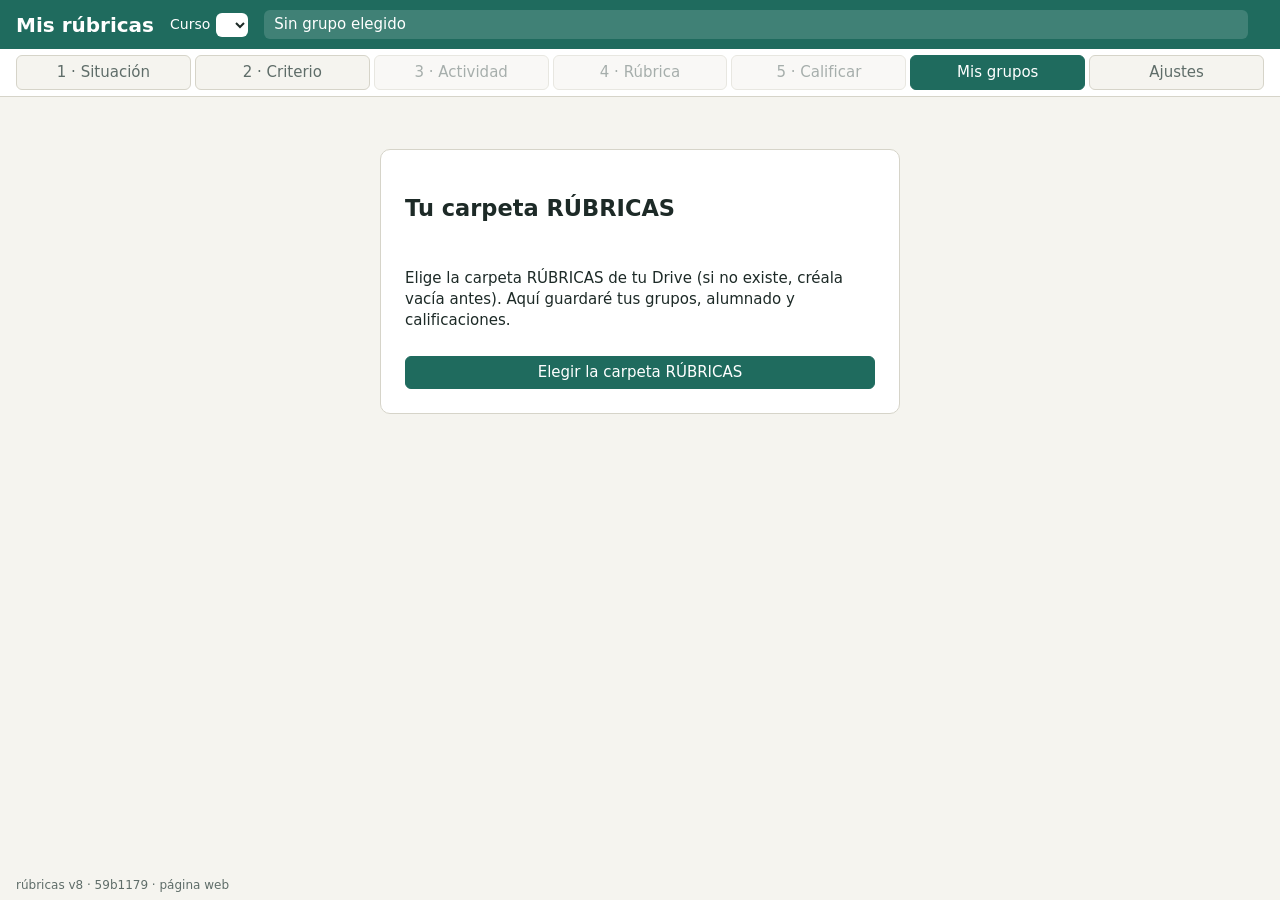
==== index.html @ 5ec9e95f "Actualizar la copia sin internet" ====
<!DOCTYPE html>
<html lang="es">
<head>
<meta charset="utf-8">
<meta name="viewport" content="width=device-width, initial-scale=1">
<title>Mis rúbricas</title>
<link rel="stylesheet" href="estilos.css">
<link rel="manifest" href="manifest.webmanifest">
<meta name="theme-color" content="#1F6B5E">
</head>
<body>
<header class="cabecera">
  <h1>Mis rúbricas</h1>
  <label class="curso-sel">Curso <select id="selectorCurso" aria-label="Curso"></select></label>
  <div class="seleccion" id="seleccion">Sin grupo elegido</div>
  <div class="carpeta" id="estadoCarpeta"></div>
</header>
<div class="aviso-curso" id="avisoCurso" hidden></div>
<nav class="pasos" id="pasos" aria-label="Pasos">
  <button type="button" id="pasoSituacion">1 · Situación</button>
  <button type="button" id="pasoCriterio">2 · Criterio</button>
  <button type="button" id="pasoActividad" disabled>3 · Actividad</button>
  <button type="button" id="pasoRubrica" disabled>4 · Rúbrica</button>
  <button type="button" id="pasoCalificar" disabled>5 · Calificar</button>
  <button type="button" class="activo" id="pasoGrupos">Mis grupos</button>
  <button type="button" id="pasoAjustes">Ajustes</button>
</nav>
<main id="principal"></main>
<footer class="pie"><span id="versionPagina"></span></footer>
<script src="version.js"></script>
<script src="commit.js"></script>
<script src="seneca.js"></script>
<script src="datos.js"></script>
<script src="cursos.js"></script>
<script src="solo-consulta.js"></script>
<script src="carpeta.js"></script>
<script src="criterios.js"></script>
<script src="pantalla.js"></script>
<script src="dom.js"></script>
<script src="rubrica.js"></script>
<script src="trabajo.js"></script>
<script src="situacion.js"></script>
<script src="claude.js"></script>
<script src="traer.js"></script>
<script src="pantalla-claude.js"></script>
<script src="pantalla-traer.js"></script>
<script src="pantalla-situacion.js"></script>
<script src="pantalla-criterio.js"></script>
<script src="pantalla-actividad.js"></script>
<script src="pantalla-rubrica.js"></script>
<script src="pantalla-calificar.js"></script>
<script src="instalable.js"></script>
<script src="arranque.js"></script>
<script src="actualizar-copia.js"></script>
</body>
</html>
---- estilos.css ----
@font-face { font-family: "Figtree"; src: url("figtree.woff2") format("woff2"); font-weight: 300 900; font-display: swap; }
:root { --verde: #1F6B5E; --verde-claro: #E3EFEC; --fondo: #F5F4EF; --tinta: #1d2a27; --suave: #5f6d69; --linea: #d6d4c9; --rojo: #a33a2c; --ambar: #fff4d6; }
* { box-sizing: border-box; }
body { margin: 0; font: 15px/1.4 "Figtree", system-ui, Arial, sans-serif; color: var(--tinta); background: var(--fondo); display: flex; flex-direction: column; min-height: 100vh; }
.cabecera { background: var(--verde); color: #fff; display: flex; align-items: center; gap: 16px; padding: 10px 16px; }
.cabecera h1 { margin: 0; font-size: 20px; }
.seleccion { flex: 1; background: rgba(255,255,255,.15); border-radius: 6px; padding: 4px 10px; }
.carpeta { font-size: 13px; opacity: .85; }
.pasos { display: flex; gap: 4px; padding: 6px 16px; background: #fff; border-bottom: 1px solid var(--linea); }
.pasos button { flex: 1; font: inherit; border: 1px solid var(--linea); background: var(--fondo); color: var(--suave); border-radius: 6px; padding: 6px 4px; }
.pasos button.activo { background: var(--verde); color: #fff; border-color: var(--verde); }
.pasos button:disabled { opacity: .55; }
main { flex: 1; padding: 12px 16px; }
.rejilla { display: grid; grid-template-columns: repeat(auto-fill, minmax(340px, 1fr)); gap: 12px; }
.tarjeta { background: #fff; border: 1px solid var(--linea); border-radius: 8px; padding: 12px; display: flex; flex-direction: column; gap: 8px; }
.tarjeta.elegida { border-color: var(--verde); box-shadow: 0 0 0 2px var(--verde-claro); }
.tarjeta h2 { margin: 0; font-size: 17px; display: flex; justify-content: space-between; align-items: baseline; }
.cuenta { font-size: 13px; color: var(--suave); font-weight: normal; }
.areas { display: flex; flex-wrap: wrap; gap: 6px; }
.area { display: inline-flex; align-items: center; border: 1px solid var(--verde); border-radius: 14px; background: #fff; }
.area.elegida { background: var(--verde); color: #fff; }
.area button { font: inherit; border: 0; background: none; color: inherit; padding: 3px 8px; cursor: pointer; }
.area .quitar { padding-left: 2px; opacity: .7; }
.fila { display: flex; gap: 6px; }
.fila input { flex: 1; min-width: 0; }
input, textarea { font: inherit; border: 1px solid var(--linea); border-radius: 6px; padding: 5px 8px; background: #fff; }
textarea { width: 100%; min-height: 90px; }
button.boton { font: inherit; border: 1px solid var(--verde); background: #fff; color: var(--verde); border-radius: 6px; padding: 5px 12px; cursor: pointer; }
button.principal { background: var(--verde); color: #fff; }
button.peligro { border-color: var(--rojo); color: var(--rojo); }
.zona { border: 2px dashed var(--linea); border-radius: 6px; padding: 10px; text-align: center; color: var(--suave); }
.zona.encima { border-color: var(--verde); background: var(--verde-claro); }
.aviso { border-radius: 8px; padding: 10px 12px; background: var(--ambar); border: 1px solid #e0b34a; }
.aviso.error { background: #fdecec; border-color: var(--rojo); }
.vacio { max-width: 520px; margin: 40px auto; background: #fff; border: 1px solid var(--linea); border-radius: 10px; padding: 24px; display: flex; flex-direction: column; gap: 10px; }
.pie { padding: 6px 16px; font-size: 12px; color: var(--suave); }
.nueva { margin-top: 12px; display: flex; gap: 6px; max-width: 420px; }
.nueva input { flex: 1; }
.aviso-ambar { background: var(--ambar); border-bottom: 1px solid #e0b34a; padding: 6px 16px; font-size: 13px; }
.aviso-ambar .accion { font: inherit; margin-left: 8px; }
.barra { display: flex; gap: 12px; flex-wrap: wrap; margin-bottom: 10px; }
.campo { display: flex; flex-direction: column; font-size: 13px; color: var(--suave); gap: 2px; }
select { font: inherit; border: 1px solid var(--linea); border-radius: 6px; padding: 5px 8px; background: #fff; color: var(--tinta); }
.dos { display: grid; grid-template-columns: minmax(0, 1fr) 320px; gap: 12px; align-items: start; }
.competencia { background: #fff; border: 1px solid var(--linea); border-radius: 8px; padding: 8px 10px; margin-bottom: 8px; }
.competencia h3 { margin: 0 0 6px; font-size: 14px; font-weight: 500; }
.numero { font-weight: 700; color: var(--verde); }
.criterios { display: flex; flex-direction: column; gap: 4px; }
.criterio { font: inherit; text-align: left; border: 1px solid var(--linea); background: var(--fondo); border-radius: 6px; padding: 5px 8px; cursor: pointer; color: var(--tinta); }
.criterio.marcado { background: var(--verde-claro); border-color: var(--verde); box-shadow: 0 0 0 2px var(--verde-claro); }
.lateral { position: sticky; top: 8px; }
.lateral .codigo { font-weight: 700; font-size: 18px; margin: 0; color: var(--verde); }
.lateral p { margin: 0; }
.suave { color: var(--suave); font-size: 13px; }
@media (max-width: 800px) { .dos { grid-template-columns: 1fr; } }
/* Fila 3: actividad, rúbrica y calificar. Los cinco niveles van de rojo suave a verde oscuro y de más claro a más oscuro (se distinguen también sin color). */
:root { --n0: #f6d5d0; --n1: #f3d9a8; --n2: #dfe3a0; --n3: #a9d3a4; --n4: #5fa882; }
.n0 { background: var(--n0); } .n1 { background: var(--n1); } .n2 { background: var(--n2); } .n3 { background: var(--n3); } .n4 { background: var(--n4); }
.titulo-paso { margin: 0 0 8px; font-size: 18px; }
.tabla-ancha { overflow-x: auto; margin-bottom: 8px; }
table.rubrica, table.calificar { border-collapse: collapse; width: 100%; background: #fff; }
.rubrica th, .rubrica td, .calificar th, .calificar td { border: 1px solid var(--linea); padding: 4px; vertical-align: top; }
.rubrica th.nivel { text-align: center; font-weight: 600; } .rubrica th.nivel span { display: block; }
.rubrica th.nivel input.valor { width: 64px; margin-top: 2px; text-align: center; }
.rubrica textarea { width: 100%; min-height: 84px; resize: vertical; border: 1px solid transparent; background: transparent; }
.rubrica td.nivel textarea:focus, .rubrica td.quemira textarea:focus { border-color: var(--verde); background: #fff; }
.rubrica .quemira { min-width: 150px; } .rubrica .peso { width: 70px; } .rubrica input.pesoFila { width: 56px; }
.acciones { white-space: nowrap; width: 1%; }
button.mini { font: inherit; min-width: 32px; min-height: 32px; border: 1px solid var(--linea); background: #fff; border-radius: 6px; cursor: pointer; }
.calificar th.alumno { text-align: left; white-space: nowrap; font-weight: 500; background: #fff; }
.calificar th.colfila { min-width: 230px; font-weight: 500; text-align: left; }
.niveles { display: flex; gap: 2px; }
.nivelBtn { display: inline-flex; align-items: center; justify-content: center; flex: 1; min-width: 44px; min-height: 44px; font: inherit; font-size: 12px; border: 2px solid transparent; border-radius: 6px; cursor: pointer; color: var(--tinta); }
.nivelBtn.puesto { border-color: var(--tinta); font-weight: 800; box-shadow: inset 0 0 0 2px #fff; }
.nivelBtn.puesto::before { content: "✓ "; }
.calificar td.nota { text-align: center; font-weight: 700; font-size: 17px; min-width: 60px; }
.casilla { display: flex; gap: 6px; align-items: baseline; padding: 3px 0; }
.criterios-lista { display: flex; flex-direction: column; gap: 2px; max-height: 260px; overflow-y: auto; border: 1px solid var(--linea); border-radius: 6px; padding: 4px 8px; }
.pasos-sesion { display: flex; flex-direction: column; gap: 6px; }
.lista { display: flex; flex-direction: column; gap: 4px; }
a.boton { text-decoration: none; display: inline-block; font: inherit; border: 1px solid var(--verde); background: #fff; color: var(--verde); border-radius: 6px; padding: 5px 12px; }
/* Fila 4: Claude. */
.caja-ia { border: 1px solid var(--verde); background: var(--verde-claro); border-radius: 8px; padding: 10px; display: flex; flex-direction: column; gap: 6px; margin-bottom: 8px; }
.caja-ia h3 { margin: 0; font-size: 15px; }
.caja-ia textarea { min-height: 64px; }
.etiqueta-ia { display: inline-block; align-self: flex-start; margin: 0; padding: 2px 8px; border-radius: 12px; background: var(--ambar); border: 1px solid #e0b34a; font-size: 13px; font-weight: 600; }
.propuesta-ia { display: flex; flex-direction: column; gap: 6px; }
.ajustes { max-width: 560px; margin: 0 auto; }
/* Fila 5: Situaciones de Aprendizaje. */
.criterio-sit { display: flex; gap: 6px; align-items: center; background: var(--fondo); border: 1px solid var(--linea); border-radius: 6px; padding: 4px 8px; margin-bottom: 4px; }
.criterio-sit button { margin-left: auto; min-height: 44px; min-width: 44px; }
.actividad-sit { display: grid; grid-template-columns: 24px minmax(0, 2fr) minmax(0, 1.2fr) 72px minmax(0, 1fr) auto auto 44px; gap: 6px; align-items: end; margin-bottom: 6px; }
.actividad-sit button { min-height: 44px; }
.estado-rubrica { font-size: 12px; border-radius: 12px; padding: 2px 8px; border: 1px solid var(--linea); white-space: nowrap; align-self: center; }
.estado-rubrica.lista { background: var(--verde-claro); border-color: var(--verde); }
.estado-rubrica.pendiente, .estado-rubrica.sin-crear { background: var(--ambar); border-color: #e0b34a; }
.apartado-seneca { margin: 8px 0; display: flex; flex-direction: column; gap: 4px; align-items: flex-start; }
.apartado-seneca h4 { margin: 0; }
.apartado-seneca textarea { min-height: 60px; }
@media (max-width: 800px) { .actividad-sit { grid-template-columns: 1fr 1fr; } }
.curso-sel { display: flex; align-items: center; gap: 6px; font-size: 14px; }
.curso-sel select { font: inherit; border-radius: 6px; border: 0; padding: 3px 6px; }
.aviso-curso { background: #ffe9b0; border-bottom: 2px solid #c98a00; padding: 8px 16px; font-weight: 600; display: flex; align-items: center; gap: 12px; }
.aviso-curso[hidden] { display: none; }
.marcar-areas { display: flex; flex-wrap: wrap; gap: 4px 12px; font-size: 14px; }
.marcar-areas label { display: inline-flex; align-items: center; gap: 4px; }
.curso-nuevo { margin-top: 16px; display: flex; flex-wrap: wrap; gap: 8px; align-items: center; }
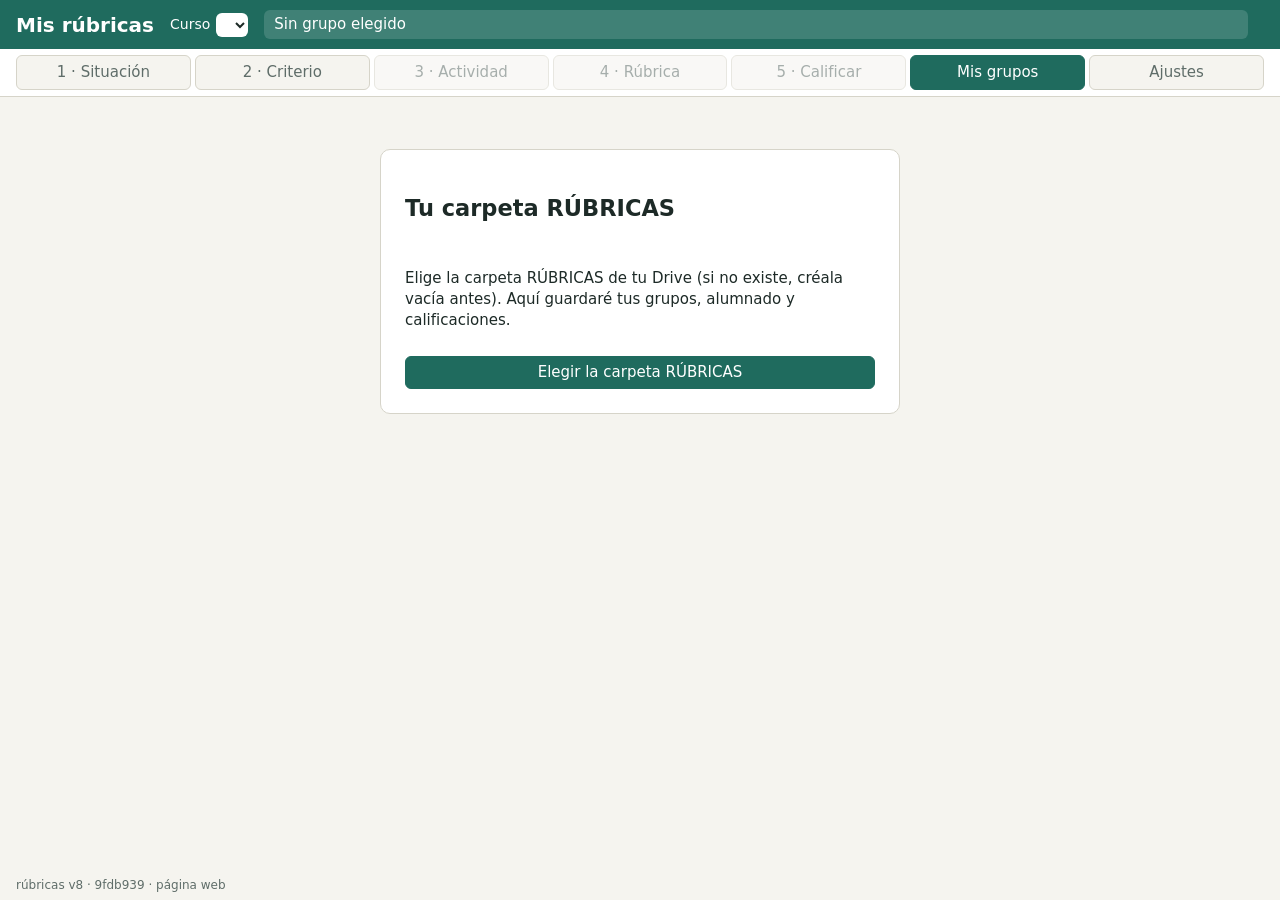
==== commit 6a4bf56c: "Actualizar la copia sin internet" ====
--- a/index.html
+++ b/index.html
@@ -41,12 +41,18 @@
 <script src="trabajo.js"></script>
 <script src="situacion.js"></script>
 <script src="claude.js"></script>
+<script src="hoja.js"></script>
+<script src="claude-hoja.js"></script>
+<script src="hoja-dibujo.js"></script>
 <script src="traer.js"></script>
 <script src="pantalla-claude.js"></script>
 <script src="pantalla-traer.js"></script>
 <script src="pantalla-situacion.js"></script>
 <script src="pantalla-criterio.js"></script>
 <script src="pantalla-actividad.js"></script>
+<script src="hoja-papel.js"></script>
+<script src="hoja-editor.js"></script>
+<script src="pantalla-hoja.js"></script>
 <script src="pantalla-rubrica.js"></script>
 <script src="pantalla-calificar.js"></script>
 <script src="instalable.js"></script>
--- a/estilos.css
+++ b/estilos.css
@@ -105,3 +105,70 @@
 .marcar-areas { display: flex; flex-wrap: wrap; gap: 4px 12px; font-size: 14px; }
 .marcar-areas label { display: inline-flex; align-items: center; gap: 4px; }
 .curso-nuevo { margin-top: 16px; display: flex; flex-wrap: wrap; gap: 8px; align-items: center; }
+/* Fila 23: varios criterios por actividad. */
+.criterio-act { display: flex; gap: 6px; align-items: center; padding: 3px 0; }
+.criterio-act button { margin-left: auto; }
+.rubrica tr.grupo-criterio td, .rubrica tr.grupo-vacio td { background: var(--verde-claro); padding: 6px 8px; }
+.rubrica tr.grupo-criterio button { margin-left: 12px; }
+.rubrica select.selCriterioFila { width: 100%; margin-bottom: 2px; font: inherit; }
+.calificar th.critgrupo { background: var(--verde-claro); font-weight: 600; text-align: left; }
+.calificar th.nota { min-width: 60px; text-align: center; }
+table.listado-seneca { border-collapse: collapse; background: #fff; }
+.listado-seneca th, .listado-seneca td { border: 1px solid var(--linea); padding: 4px 8px; }
+.listado-seneca th span { display: block; margin-bottom: 2px; }
+.listado-seneca td.nota { text-align: center; }
+/* Fila 25: hoja del alumno. El papel mide lo que mide un folio A4 con márgenes de 1,5 cm (180 mm de ancho) y se ve igual al imprimir. */
+.barra-hoja { align-items: center; }
+.campo-fila { display: inline-flex; align-items: center; gap: 4px; }
+.fila-caras { font-weight: 600; margin: 4px 0; }
+.ed-ejercicio .campo { margin-top: 4px; }
+.ed-ejercicio textarea { min-height: 54px; }
+.ed-ejercicio .ed-numero { width: 90px; }
+.fila-figuras { display: flex; flex-wrap: wrap; gap: 4px; margin: 4px 0; }
+.papel-wrap { overflow-x: auto; margin-top: 12px; }
+.hoja-papel { width: 180mm; min-height: 100px; background: #fff; color: #000; border: 1px solid var(--linea); box-shadow: 0 1px 6px rgba(0,0,0,.15); font-size: 14pt; line-height: 1.35; margin: 0 auto; }
+.sol-wrap { display: none; }
+.ver-sol .sol-wrap { display: block; }
+.hoja-papel p { margin: 0; }
+.hoja-cabecera { padding: 0 0 10px; border-bottom: 2px solid #000; text-align: center; }
+.hoja-cabecera .colegio { font-weight: 700; }
+.hoja-cabecera h2 { margin: 4px 0 8px; font-size: 18pt; }
+.nombre-fecha { display: flex; justify-content: space-between; gap: 16px; text-align: left; margin-top: 8px; }
+.rellenar { display: inline-block; border-bottom: 1px solid #000; width: 7cm; height: 1em; vertical-align: baseline; }
+.rellenar.corto { width: 3.5cm; }
+.ejercicio { padding: 12px 0 8px; break-inside: avoid; }
+.ejercicio .enunciado { margin-bottom: 6px; }
+.opcion, .ordenar, .vf { display: flex; align-items: center; gap: 8px; padding: 3px 0; }
+.opcion .marca, .ordenar .marca { width: 0.9em; height: 0.9em; border: 2px solid #000; flex: none; }
+.ordenar .marca { width: 1.4em; height: 1.4em; }
+.vf-cajas { display: inline-flex; gap: 4px; flex: none; }
+.caja { display: inline-block; border: 2px solid #000; width: 1.5em; text-align: center; font-weight: 700; }
+.hueco { display: inline-block; border-bottom: 1px solid #000; width: 3cm; }
+.texto-huecos { line-height: 2; }
+.unir-fila { display: grid; grid-template-columns: 1fr 10px 4cm 10px 1fr; align-items: center; min-height: 1.9em; }
+.unir-fila .punto { width: 8px; height: 8px; border-radius: 50%; background: #000; }
+.rodear { display: flex; flex-wrap: wrap; gap: 8px 18px; padding: 4px 0; }
+.rodear .elemento { padding: 2px 8px; }
+.linea { border-bottom: 1px solid #000; height: 1.5cm; }
+.recuadro { border: 1.5px solid #000; min-height: 2.2cm; padding: 2px 6px; margin-bottom: 6px; }
+.recuadro.grande { min-height: 6cm; }
+.tabla-vacia { border-collapse: collapse; width: 100%; margin-bottom: 8px; }
+.tabla-vacia td { border: 1.5px solid #000; height: 1.2cm; }
+.dibujo-musica, .dibujo-recta { display: block; max-width: 100%; }
+.hoja-soluciones { padding: 0; }
+.hoja-soluciones .solo-maestra { font-weight: 700; border: 2px solid #000; text-align: center; padding: 4px; }
+.sol-ejercicio { padding: 8px 0; border-bottom: 1px dashed #000; break-inside: avoid; }
+.sol-respuesta { white-space: pre-line; font-weight: 600; }
+.sol-fila { font-size: 11pt; }
+@media print {
+  @page { size: A4 portrait; margin: 1.5cm; }
+  body.imprime-hoja, body.imprime-soluciones { background: #fff; display: block; min-height: 0; }
+  body.imprime-hoja .cabecera, body.imprime-hoja .pasos, body.imprime-hoja .pie, body.imprime-hoja .aviso-curso,
+  body.imprime-soluciones .cabecera, body.imprime-soluciones .pasos, body.imprime-soluciones .pie, body.imprime-soluciones .aviso-curso { display: none; }
+  body.imprime-hoja main, body.imprime-soluciones main { padding: 0; }
+  body.imprime-hoja #panelHoja > :not(#hojaPapelWrap), body.imprime-soluciones #panelHoja > :not(#hojaSolWrap) { display: none; }
+  body.imprime-hoja #hojaSolWrap, body.imprime-soluciones #hojaPapelWrap { display: none; }
+  body.imprime-soluciones #hojaSolWrap { display: block; }
+  .papel-wrap { overflow: visible; margin: 0; }
+  .hoja-papel { border: 0; box-shadow: none; margin: 0; width: auto; }
+}
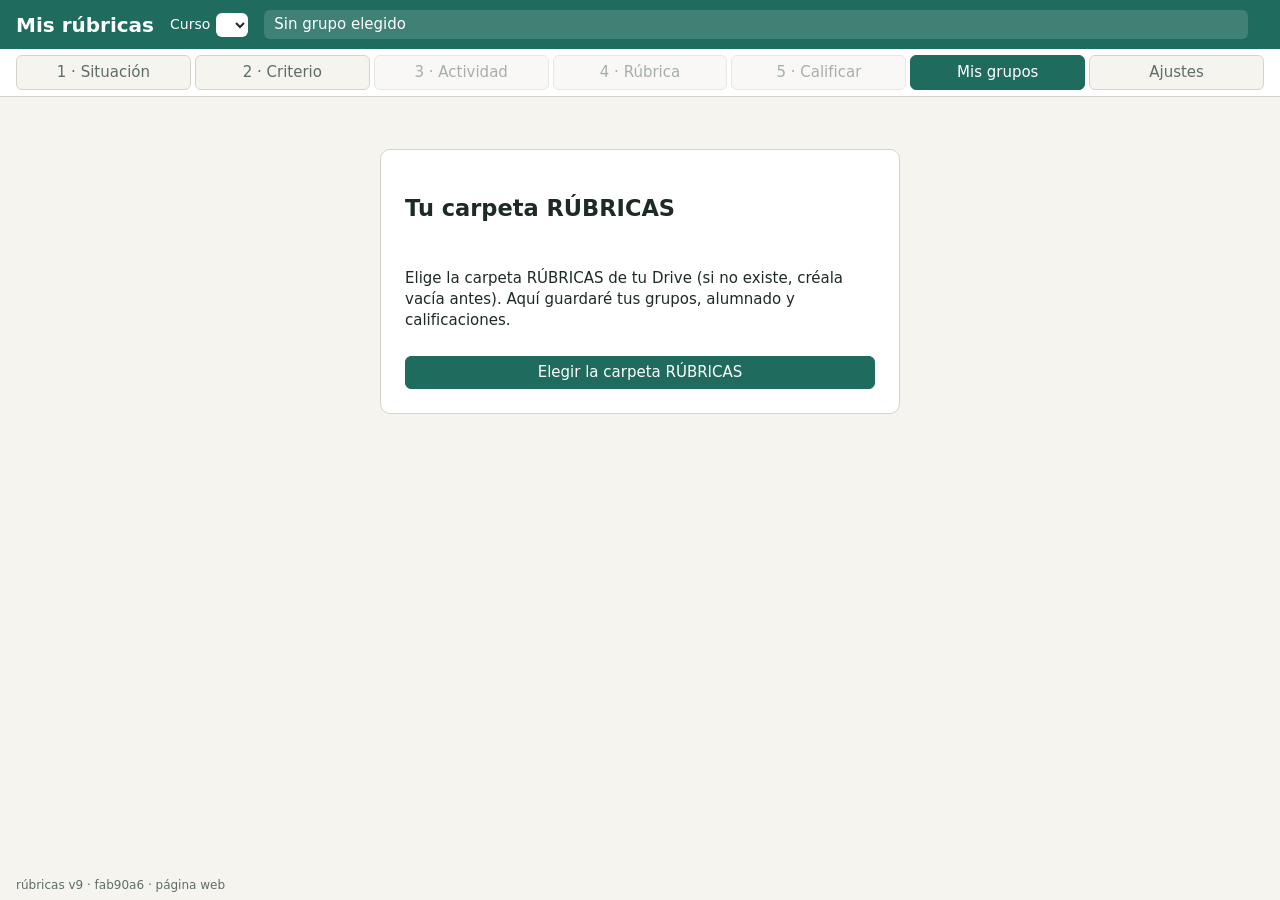
==== commit 63fa641f: "Actualizar la copia sin internet" ====
--- a/index.html
+++ b/index.html
@@ -56,6 +56,7 @@
 <script src="pantalla-rubrica.js"></script>
 <script src="pantalla-calificar.js"></script>
 <script src="instalable.js"></script>
+<script src="soporte-cargar.js"></script>
 <script src="arranque.js"></script>
 <script src="actualizar-copia.js"></script>
 </body>
--- a/estilos.css
+++ b/estilos.css
@@ -93,6 +93,9 @@
 .actividad-sit button { min-height: 44px; }
 .estado-rubrica { font-size: 12px; border-radius: 12px; padding: 2px 8px; border: 1px solid var(--linea); white-space: nowrap; align-self: center; }
 .estado-rubrica.lista { background: var(--verde-claro); border-color: var(--verde); }
+.estado-hoja { font-size: 12px; border-radius: 12px; padding: 2px 8px; border: 1px solid var(--linea); white-space: nowrap; align-self: center; }
+.estado-hoja.si { background: var(--verde-claro); border-color: var(--verde); }
+.estado-hoja.no { background: var(--ambar); border-color: #e0b34a; }
 .estado-rubrica.pendiente, .estado-rubrica.sin-crear { background: var(--ambar); border-color: #e0b34a; }
 .apartado-seneca { margin: 8px 0; display: flex; flex-direction: column; gap: 4px; align-items: flex-start; }
 .apartado-seneca h4 { margin: 0; }
@@ -127,6 +130,15 @@
 .fila-figuras { display: flex; flex-wrap: wrap; gap: 4px; margin: 4px 0; }
 .papel-wrap { overflow-x: auto; margin-top: 12px; }
 .hoja-papel { width: 180mm; min-height: 100px; background: #fff; color: #000; border: 1px solid var(--linea); box-shadow: 0 1px 6px rgba(0,0,0,.15); font-size: 14pt; line-height: 1.35; margin: 0 auto; }
+.hoja-papel.hoja-adaptada { font-size: 18pt; line-height: 1.5; }
+.hoja-adaptada .hoja-cabecera h2 { font-size: 22pt; }
+.hoja-adaptada .ejercicio { padding: 18px 0 14px; }
+.hoja-adaptada .linea { height: 2cm; }
+.hoja-adaptada .recuadro { min-height: 3cm; }
+.hoja-adaptada .recuadro.grande { min-height: 7cm; }
+.hoja-adaptada .unir-fila { min-height: 2.4em; }
+.pestanas-hoja { display: flex; gap: 6px; margin: 8px 0; }
+.pestanas-hoja .boton[aria-selected="true"] { background: var(--verde-claro); border-color: var(--verde); font-weight: 700; }
 .sol-wrap { display: none; }
 .ver-sol .sol-wrap { display: block; }
 .hoja-papel p { margin: 0; }
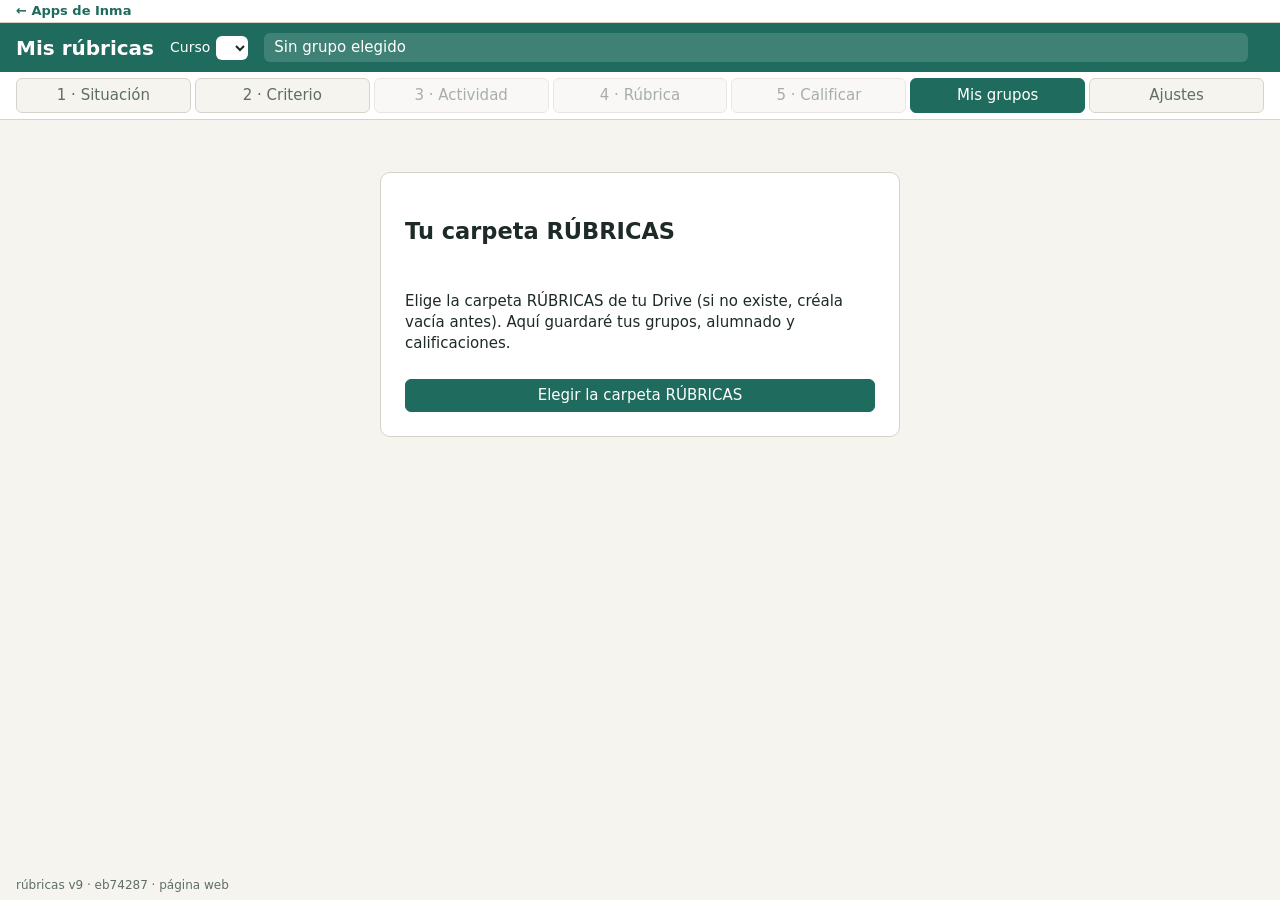
==== commit e040d7cb: "Actualizar la copia sin internet" ====
--- a/index.html
+++ b/index.html
@@ -9,6 +9,7 @@
 <meta name="theme-color" content="#1F6B5E">
 </head>
 <body>
+<div class="franja-apps" id="franjaApps" hidden><a href="https://mis-actas.vercel.app/apps/">← Apps de Inma</a></div>
 <header class="cabecera">
   <h1>Mis rúbricas</h1>
   <label class="curso-sel">Curso <select id="selectorCurso" aria-label="Curso"></select></label>
--- a/estilos.css
+++ b/estilos.css
@@ -2,6 +2,10 @@
 :root { --verde: #1F6B5E; --verde-claro: #E3EFEC; --fondo: #F5F4EF; --tinta: #1d2a27; --suave: #5f6d69; --linea: #d6d4c9; --rojo: #a33a2c; --ambar: #fff4d6; }
 * { box-sizing: border-box; }
 body { margin: 0; font: 15px/1.4 "Figtree", system-ui, Arial, sans-serif; color: var(--tinta); background: var(--fondo); display: flex; flex-direction: column; min-height: 100vh; }
+.franja-apps { position: sticky; top: 0; z-index: 5; background: #fff; border-bottom: 1px solid var(--linea); padding: 2px 16px; font-size: 13px; }
+.franja-apps[hidden] { display: none; }
+.franja-apps a { color: var(--verde); text-decoration: none; font-weight: 600; }
+.franja-apps a:hover { text-decoration: underline; }
 .cabecera { background: var(--verde); color: #fff; display: flex; align-items: center; gap: 16px; padding: 10px 16px; }
 .cabecera h1 { margin: 0; font-size: 20px; }
 .seleccion { flex: 1; background: rgba(255,255,255,.15); border-radius: 6px; padding: 4px 10px; }
@@ -175,7 +179,7 @@
 @media print {
   @page { size: A4 portrait; margin: 1.5cm; }
   body.imprime-hoja, body.imprime-soluciones { background: #fff; display: block; min-height: 0; }
-  body.imprime-hoja .cabecera, body.imprime-hoja .pasos, body.imprime-hoja .pie, body.imprime-hoja .aviso-curso,
+  body.imprime-hoja .franja-apps, body.imprime-soluciones .franja-apps, body.imprime-hoja .cabecera, body.imprime-hoja .pasos, body.imprime-hoja .pie, body.imprime-hoja .aviso-curso,
   body.imprime-soluciones .cabecera, body.imprime-soluciones .pasos, body.imprime-soluciones .pie, body.imprime-soluciones .aviso-curso { display: none; }
   body.imprime-hoja main, body.imprime-soluciones main { padding: 0; }
   body.imprime-hoja #panelHoja > :not(#hojaPapelWrap), body.imprime-soluciones #panelHoja > :not(#hojaSolWrap) { display: none; }
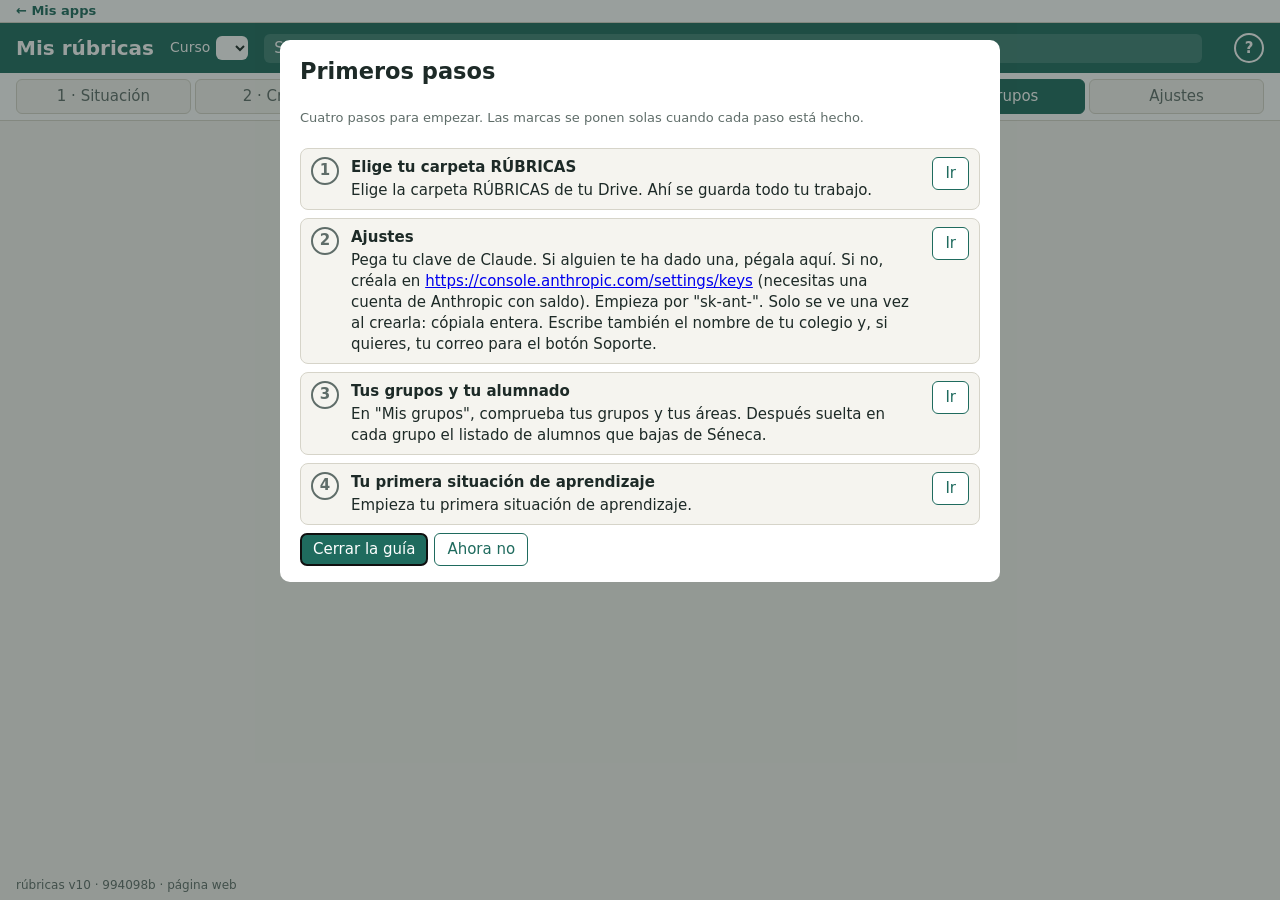
==== commit 2bcacc04: "Actualizar la copia sin internet" ====
--- a/index.html
+++ b/index.html
@@ -9,12 +9,13 @@
 <meta name="theme-color" content="#1F6B5E">
 </head>
 <body>
-<div class="franja-apps" id="franjaApps" hidden><a href="https://mis-actas.vercel.app/apps/">← Apps de Inma</a></div>
+<div class="franja-apps" id="franjaApps" hidden><a href="https://mis-actas.vercel.app/apps/">← Mis apps</a></div>
 <header class="cabecera">
   <h1>Mis rúbricas</h1>
   <label class="curso-sel">Curso <select id="selectorCurso" aria-label="Curso"></select></label>
   <div class="seleccion" id="seleccion">Sin grupo elegido</div>
   <div class="carpeta" id="estadoCarpeta"></div>
+  <button type="button" class="boton-ayuda" id="botonAyuda" aria-label="Ayuda" title="Ayuda">?</button>
 </header>
 <div class="aviso-curso" id="avisoCurso" hidden></div>
 <nav class="pasos" id="pasos" aria-label="Pasos">
@@ -38,6 +39,7 @@
 <script src="criterios.js"></script>
 <script src="pantalla.js"></script>
 <script src="dom.js"></script>
+<script src="ayuda.js"></script>
 <script src="rubrica.js"></script>
 <script src="trabajo.js"></script>
 <script src="situacion.js"></script>
@@ -56,6 +58,7 @@
 <script src="pantalla-hoja.js"></script>
 <script src="pantalla-rubrica.js"></script>
 <script src="pantalla-calificar.js"></script>
+<script src="pantalla-ayuda.js"></script>
 <script src="instalable.js"></script>
 <script src="soporte-cargar.js"></script>
 <script src="arranque.js"></script>
--- a/estilos.css
+++ b/estilos.css
@@ -188,3 +188,32 @@
   .papel-wrap { overflow: visible; margin: 0; }
   .hoja-papel { border: 0; box-shadow: none; margin: 0; width: auto; }
 }
+
+/* Fila 29: ayuda. Botón «?» de la cabecera, guía de primeros pasos, página de ayuda y avisos «i». */
+.boton-ayuda { font: inherit; font-weight: 700; width: 30px; height: 30px; border-radius: 50%; border: 2px solid #fff; background: transparent; color: #fff; cursor: pointer; flex: none; }
+.boton-ayuda:hover { background: rgba(255,255,255,.2); }
+.capa-ayuda { position: fixed; inset: 0; z-index: 40; background: rgba(29,42,39,.45); display: flex; align-items: flex-start; justify-content: center; padding: 40px 16px; overflow: auto; }
+.guia { background: #fff; border-radius: 10px; padding: 16px 20px; width: min(720px, 100%); display: flex; flex-direction: column; gap: 8px; }
+.guia h2 { margin: 0; }
+.guia-pasos { list-style: none; margin: 0; padding: 0; display: flex; flex-direction: column; gap: 8px; }
+.guia-paso { display: grid; grid-template-columns: 30px 1fr auto; gap: 10px; align-items: start; border: 1px solid var(--linea); border-radius: 8px; padding: 8px 10px; background: var(--fondo); }
+.guia-paso.hecho { background: var(--verde-claro); border-color: var(--verde); }
+.guia-paso .marca { width: 28px; height: 28px; border-radius: 50%; border: 2px solid var(--suave); display: inline-flex; align-items: center; justify-content: center; font-weight: 700; color: var(--suave); }
+.guia-paso.hecho .marca { background: var(--verde); border-color: var(--verde); color: #fff; }
+.guia-texto h3 { margin: 0 0 2px; font-size: 15px; }
+.guia-texto p { margin: 0; overflow-wrap: anywhere; }
+.guia-listo { margin: 0; font-weight: 600; color: var(--verde); }
+.capa-ayuda.pagina { background: var(--fondo); padding: 0; flex-direction: column; align-items: stretch; overflow: hidden; }
+.ayuda-barra { display: flex; align-items: center; gap: 12px; padding: 8px 16px; background: var(--verde); color: #fff; }
+.ayuda-barra h1 { margin: 0; font-size: 20px; flex: 1; }
+.ayuda-cuerpo { flex: 1; display: grid; grid-template-columns: 240px minmax(0, 1fr); min-height: 0; }
+.ayuda-indice { display: flex; flex-direction: column; gap: 2px; padding: 12px; background: #fff; border-right: 1px solid var(--linea); overflow: auto; }
+.ayuda-indice button { font: inherit; text-align: left; border: 0; background: none; padding: 6px 8px; border-radius: 6px; cursor: pointer; color: var(--tinta); }
+.ayuda-indice button.activo { background: var(--verde); color: #fff; }
+.ayuda-texto { padding: 16px 24px; overflow: auto; }
+.ayuda-texto h2 { margin-top: 0; }
+.ayuda-texto p, .ayuda-texto li { max-width: 80ch; }
+@media (max-width: 700px) { .ayuda-cuerpo { grid-template-columns: 1fr; grid-template-rows: auto 1fr; } .ayuda-indice { flex-direction: row; flex-wrap: wrap; border-right: 0; border-bottom: 1px solid var(--linea); } }
+.aviso-i { font: inherit; font-size: 11px; font-weight: 700; width: 18px; height: 18px; margin-left: 6px; padding: 0; border-radius: 50%; border: 1px solid var(--verde); background: #fff; color: var(--verde); cursor: pointer; vertical-align: middle; line-height: 1; }
+.burbuja-i { position: absolute; z-index: 60; max-width: 300px; background: #fff; border: 1px solid var(--verde); border-radius: 8px; padding: 8px 10px; box-shadow: 0 2px 8px rgba(0,0,0,.2); font-size: 13px; overflow-wrap: anywhere; }
+@media print { .boton-ayuda, .capa-ayuda, .aviso-i, .burbuja-i { display: none !important; } }
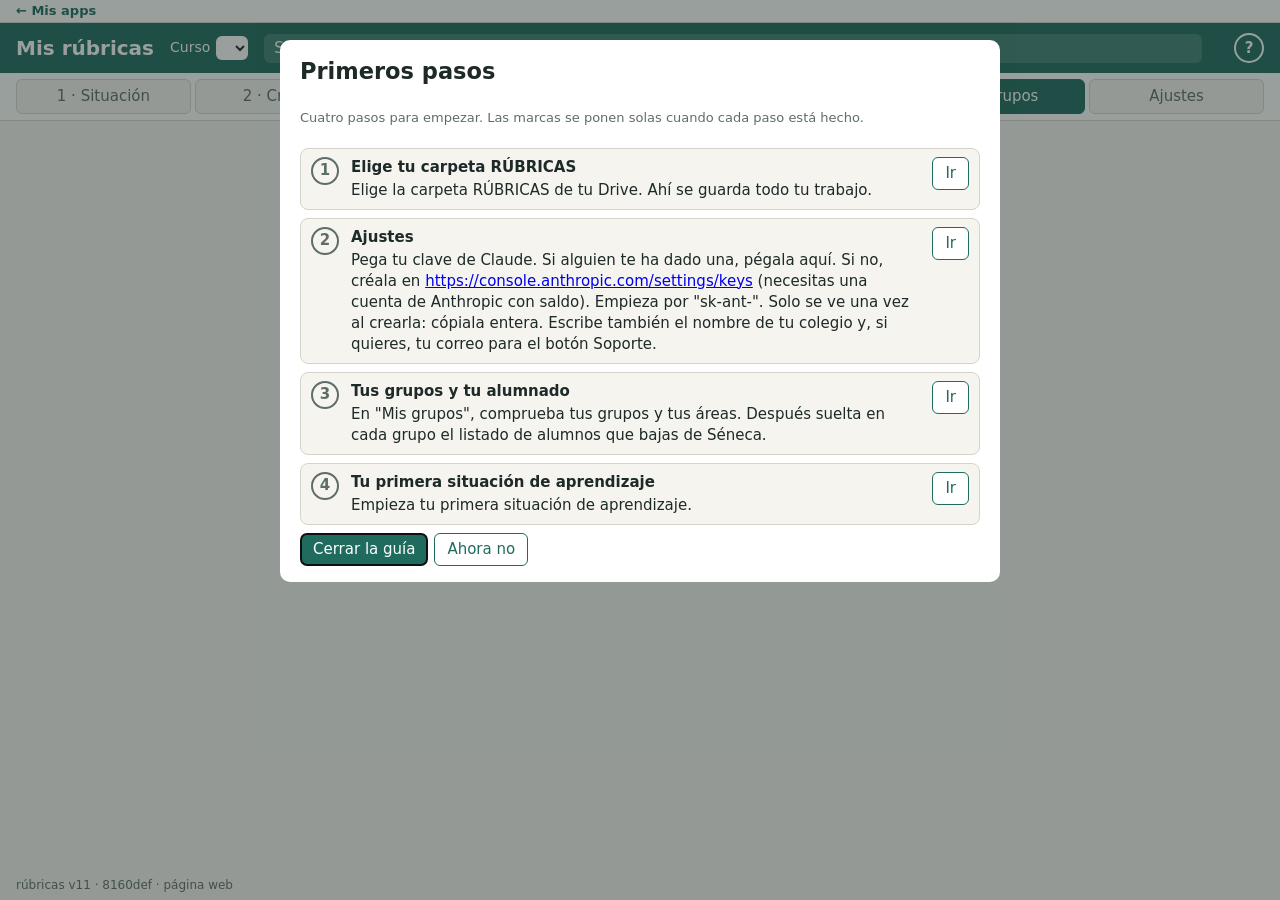
==== commit 218d0b0c: "Actualizar la copia sin internet" ====
--- a/index.html
+++ b/index.html
@@ -39,6 +39,8 @@
 <script src="criterios.js"></script>
 <script src="pantalla.js"></script>
 <script src="dom.js"></script>
+<script src="servicio.js"></script>
+<script src="entrada.js"></script>
 <script src="ayuda.js"></script>
 <script src="rubrica.js"></script>
 <script src="trabajo.js"></script>
--- a/estilos.css
+++ b/estilos.css
@@ -217,3 +217,9 @@
 .aviso-i { font: inherit; font-size: 11px; font-weight: 700; width: 18px; height: 18px; margin-left: 6px; padding: 0; border-radius: 50%; border: 1px solid var(--verde); background: #fff; color: var(--verde); cursor: pointer; vertical-align: middle; line-height: 1; }
 .burbuja-i { position: absolute; z-index: 60; max-width: 300px; background: #fff; border: 1px solid var(--verde); border-radius: 8px; padding: 8px 10px; box-shadow: 0 2px 8px rgba(0,0,0,.2); font-size: 13px; overflow-wrap: anywhere; }
 @media print { .boton-ayuda, .capa-ayuda, .aviso-i, .burbuja-i { display: none !important; } }
+
+/* Entrada con Google (fila 31) */
+.sin-entrar .pasos, .sin-entrar .carpeta, .sin-entrar .boton-ayuda, .sin-entrar .curso-sel, .sin-entrar .seleccion { display: none; }
+#botonGoogle { display: flex; justify-content: center; min-height: 44px; }
+.aviso.ok { background: #e8f4ee; border-color: var(--verde); }
+.saldo-claude { position: fixed; left: 16px; right: 16px; bottom: 16px; max-width: 420px; margin: 0 auto; z-index: 50; box-shadow: 0 2px 8px rgba(0,0,0,.2); }
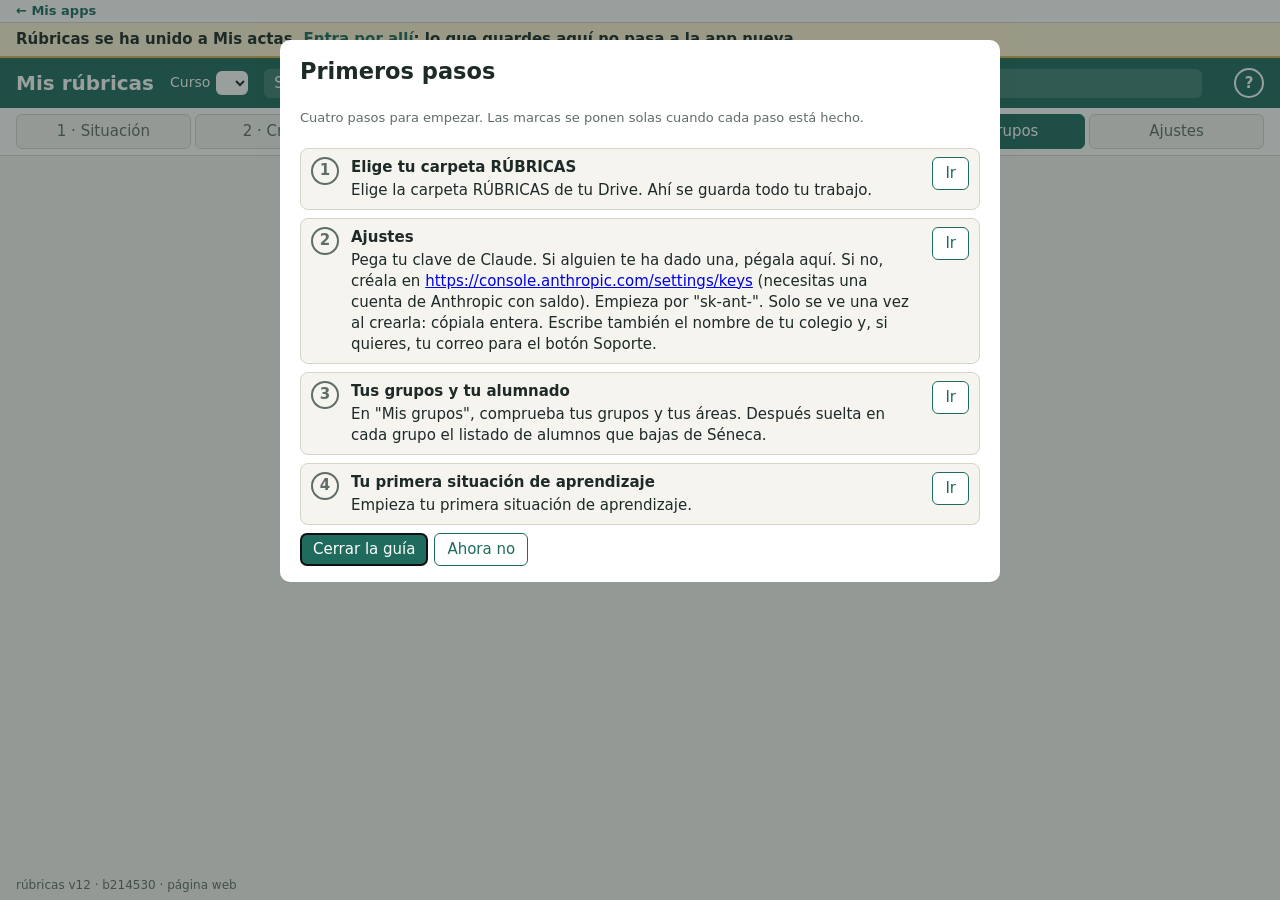
==== commit 524cfea7: "Actualizar la copia sin internet" ====
--- a/index.html
+++ b/index.html
@@ -10,6 +10,7 @@
 </head>
 <body>
 <div class="franja-apps" id="franjaApps" hidden><a href="https://mis-actas.vercel.app/apps/">← Mis apps</a></div>
+<div class="franja-nueva" id="franjaNueva" role="status">Rúbricas se ha unido a Mis actas. <a href="https://mis-actas.vercel.app/">Entra por allí</a>: lo que guardes aquí no pasa a la app nueva.</div>
 <header class="cabecera">
   <h1>Mis rúbricas</h1>
   <label class="curso-sel">Curso <select id="selectorCurso" aria-label="Curso"></select></label>
--- a/estilos.css
+++ b/estilos.css
@@ -4,6 +4,8 @@
 body { margin: 0; font: 15px/1.4 "Figtree", system-ui, Arial, sans-serif; color: var(--tinta); background: var(--fondo); display: flex; flex-direction: column; min-height: 100vh; }
 .franja-apps { position: sticky; top: 0; z-index: 5; background: #fff; border-bottom: 1px solid var(--linea); padding: 2px 16px; font-size: 13px; }
 .franja-apps[hidden] { display: none; }
+.franja-nueva { position: sticky; top: 0; z-index: 6; background: var(--ambar); border-bottom: 2px solid #e0b34a; padding: 6px 16px; font-weight: 600; }
+.franja-nueva a { color: var(--verde); }
 .franja-apps a { color: var(--verde); text-decoration: none; font-weight: 600; }
 .franja-apps a:hover { text-decoration: underline; }
 .cabecera { background: var(--verde); color: #fff; display: flex; align-items: center; gap: 16px; padding: 10px 16px; }
@@ -176,6 +178,7 @@
 .sol-ejercicio { padding: 8px 0; border-bottom: 1px dashed #000; break-inside: avoid; }
 .sol-respuesta { white-space: pre-line; font-weight: 600; }
 .sol-fila { font-size: 11pt; }
+@media print { .franja-nueva { display: none; } }
 @media print {
   @page { size: A4 portrait; margin: 1.5cm; }
   body.imprime-hoja, body.imprime-soluciones { background: #fff; display: block; min-height: 0; }
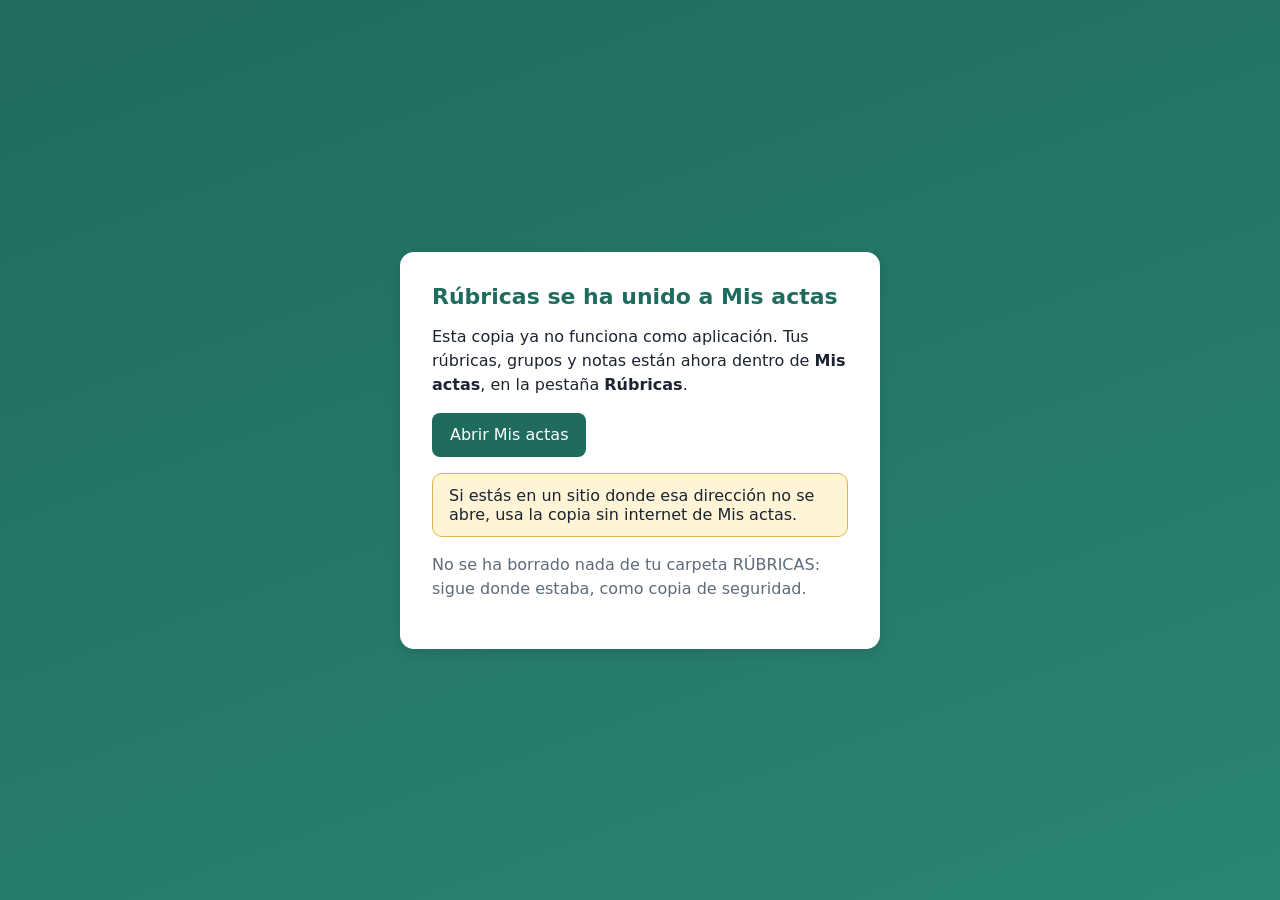
==== commit 46676b0d: "Actualizar la copia sin internet" ====
--- a/index.html
+++ b/index.html
@@ -3,68 +3,26 @@
 <head>
 <meta charset="utf-8">
 <meta name="viewport" content="width=device-width, initial-scale=1">
-<title>Mis rúbricas</title>
-<link rel="stylesheet" href="estilos.css">
-<link rel="manifest" href="manifest.webmanifest">
-<meta name="theme-color" content="#1F6B5E">
+<title>Rúbricas se ha unido a Mis actas</title>
+<style>
+  :root { --tinta: #1b2430; --suave: #5d6b7a; --azul: #1F6B5E; --ambar: #fff4d6; --ambar-linea: #e0b34a; }
+  * { box-sizing: border-box; }
+  body { margin: 0; min-height: 100vh; display: flex; align-items: center; justify-content: center; padding: 24px; font: 16px "Segoe UI", system-ui, Arial, sans-serif; color: var(--tinta); background: linear-gradient(160deg, #1F6B5E 0%, #2a8573 100%); }
+  .caja { background: #fff; border-radius: 14px; padding: 32px; max-width: 480px; width: 100%; box-shadow: 0 4px 12px rgba(20,30,45,.15); }
+  h1 { margin: 0 0 12px; font-size: 22px; color: var(--azul); }
+  p { line-height: 1.5; }
+  .suave { color: var(--suave); }
+  .aviso { background: var(--ambar); border: 1px solid var(--ambar-linea); border-radius: 10px; padding: 12px 16px; margin: 16px 0; }
+  a.boton { display: inline-block; background: var(--azul); color: #fff; text-decoration: none; padding: 10px 18px; border-radius: 8px; }
+</style>
 </head>
 <body>
-<div class="franja-apps" id="franjaApps" hidden><a href="https://mis-actas.vercel.app/apps/">← Mis apps</a></div>
-<div class="franja-nueva" id="franjaNueva" role="status">Rúbricas se ha unido a Mis actas. <a href="https://mis-actas.vercel.app/">Entra por allí</a>: lo que guardes aquí no pasa a la app nueva.</div>
-<header class="cabecera">
-  <h1>Mis rúbricas</h1>
-  <label class="curso-sel">Curso <select id="selectorCurso" aria-label="Curso"></select></label>
-  <div class="seleccion" id="seleccion">Sin grupo elegido</div>
-  <div class="carpeta" id="estadoCarpeta"></div>
-  <button type="button" class="boton-ayuda" id="botonAyuda" aria-label="Ayuda" title="Ayuda">?</button>
-</header>
-<div class="aviso-curso" id="avisoCurso" hidden></div>
-<nav class="pasos" id="pasos" aria-label="Pasos">
-  <button type="button" id="pasoSituacion">1 · Situación</button>
-  <button type="button" id="pasoCriterio">2 · Criterio</button>
-  <button type="button" id="pasoActividad" disabled>3 · Actividad</button>
-  <button type="button" id="pasoRubrica" disabled>4 · Rúbrica</button>
-  <button type="button" id="pasoCalificar" disabled>5 · Calificar</button>
-  <button type="button" class="activo" id="pasoGrupos">Mis grupos</button>
-  <button type="button" id="pasoAjustes">Ajustes</button>
-</nav>
-<main id="principal"></main>
-<footer class="pie"><span id="versionPagina"></span></footer>
-<script src="version.js"></script>
-<script src="commit.js"></script>
-<script src="seneca.js"></script>
-<script src="datos.js"></script>
-<script src="cursos.js"></script>
-<script src="solo-consulta.js"></script>
-<script src="carpeta.js"></script>
-<script src="criterios.js"></script>
-<script src="pantalla.js"></script>
-<script src="dom.js"></script>
-<script src="servicio.js"></script>
-<script src="entrada.js"></script>
-<script src="ayuda.js"></script>
-<script src="rubrica.js"></script>
-<script src="trabajo.js"></script>
-<script src="situacion.js"></script>
-<script src="claude.js"></script>
-<script src="hoja.js"></script>
-<script src="claude-hoja.js"></script>
-<script src="hoja-dibujo.js"></script>
-<script src="traer.js"></script>
-<script src="pantalla-claude.js"></script>
-<script src="pantalla-traer.js"></script>
-<script src="pantalla-situacion.js"></script>
-<script src="pantalla-criterio.js"></script>
-<script src="pantalla-actividad.js"></script>
-<script src="hoja-papel.js"></script>
-<script src="hoja-editor.js"></script>
-<script src="pantalla-hoja.js"></script>
-<script src="pantalla-rubrica.js"></script>
-<script src="pantalla-calificar.js"></script>
-<script src="pantalla-ayuda.js"></script>
-<script src="instalable.js"></script>
-<script src="soporte-cargar.js"></script>
-<script src="arranque.js"></script>
-<script src="actualizar-copia.js"></script>
+<div class="caja">
+  <h1>Rúbricas se ha unido a Mis actas</h1>
+  <p>Esta copia ya no funciona como aplicación. Tus rúbricas, grupos y notas están ahora dentro de <strong>Mis actas</strong>, en la pestaña <strong>Rúbricas</strong>.</p>
+  <p><a class="boton" href="https://mis-actas.vercel.app/">Abrir Mis actas</a></p>
+  <div class="aviso">Si estás en un sitio donde esa dirección no se abre, usa la copia sin internet de Mis actas.</div>
+  <p class="suave">No se ha borrado nada de tu carpeta RÚBRICAS: sigue donde estaba, como copia de seguridad.</p>
+</div>
 </body>
 </html>
